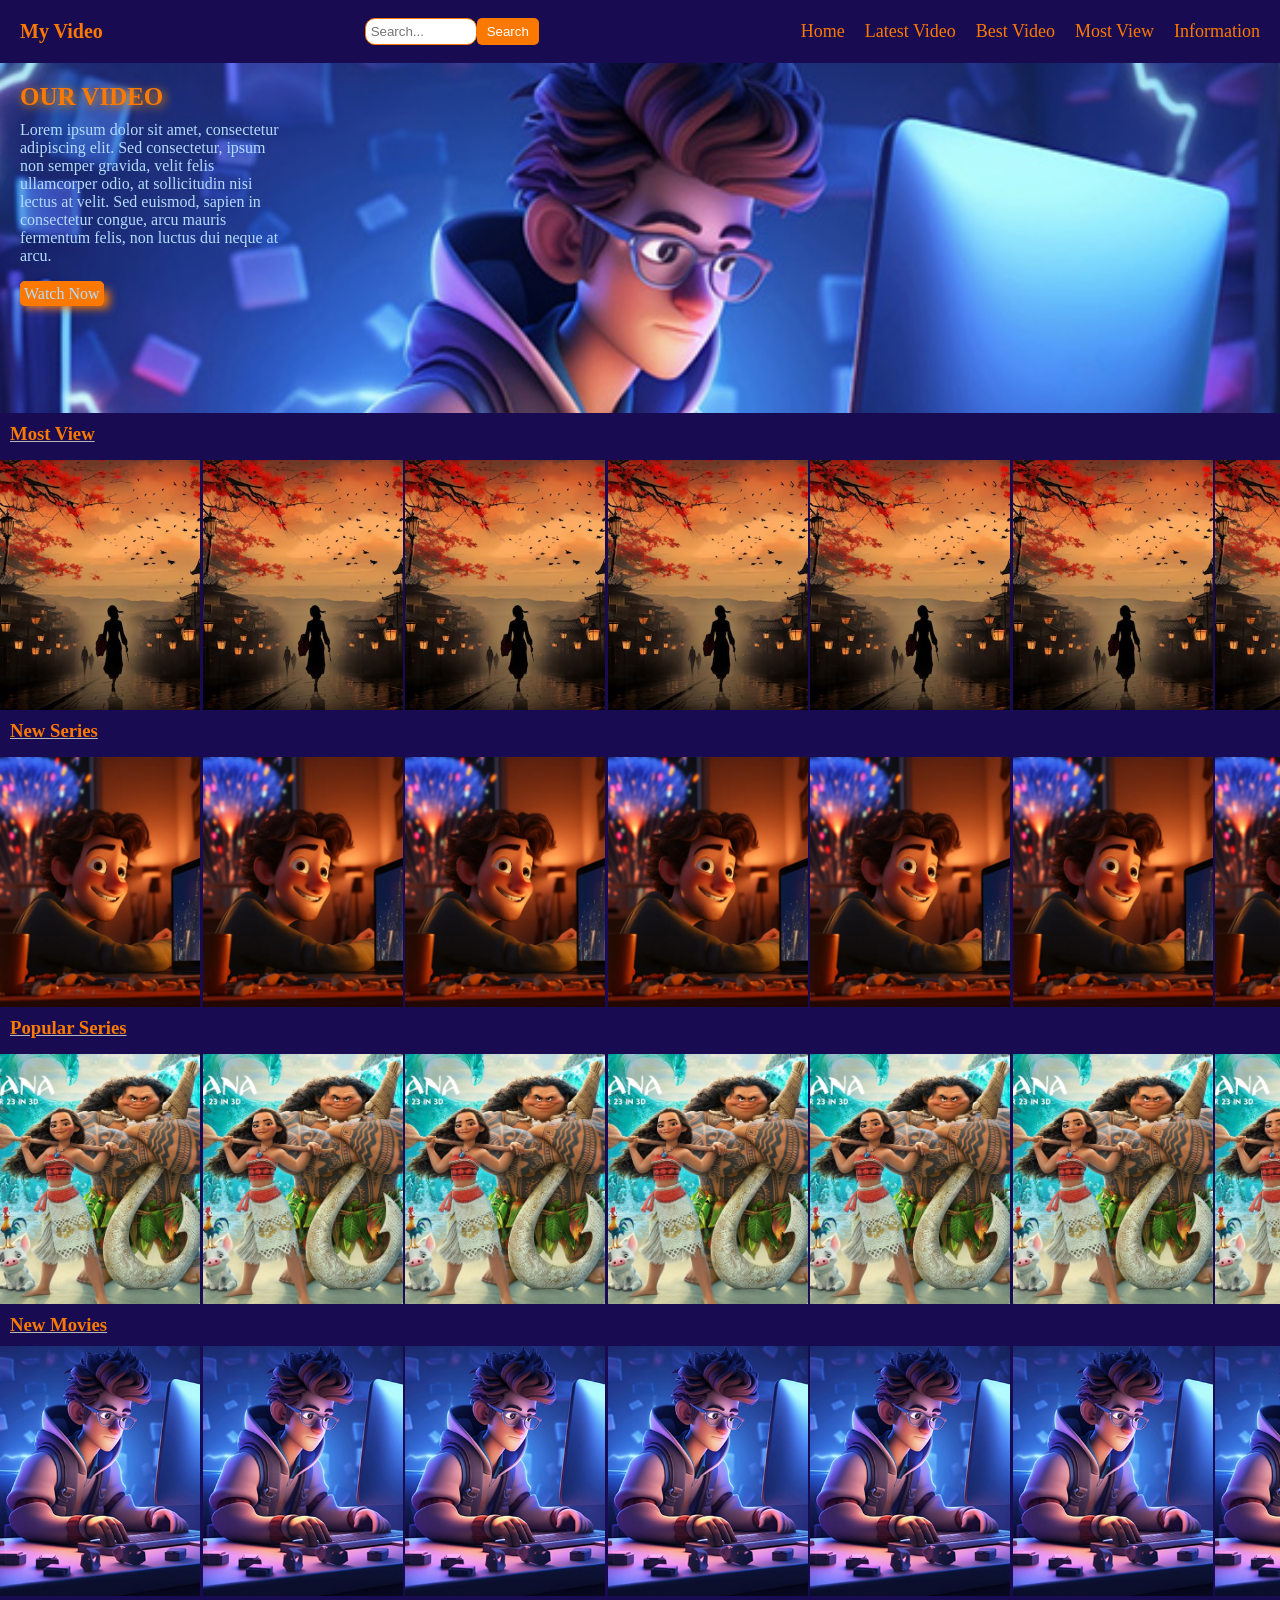
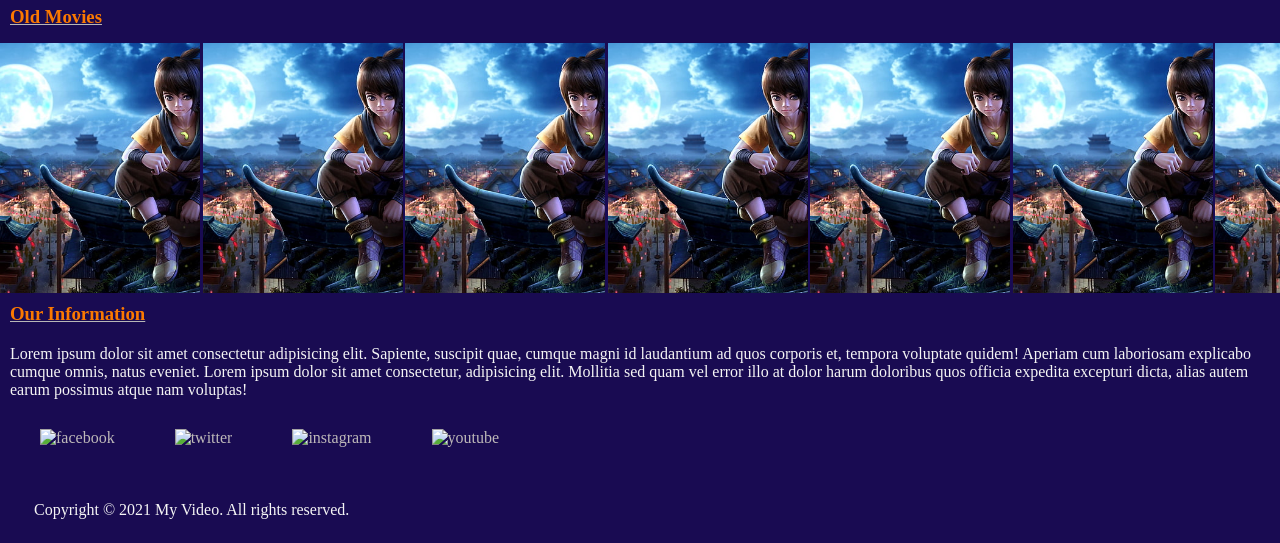
==== movies/My-Website/movies/index.html @ b5e2079a "Add files via upload" ====
<!DOCTYPE html>
<html lang="en">
  <head>
    <meta charset="UTF-8" />
    <meta name="viewport" content="width=device-width, initial-scale=1.0" />
    <title>Our Video</title>
    <link rel="stylesheet" href="./css/style.css" />
    <style>
      body {
        height: 2000px;
      }
    </style>
  </head>
  <body>
    <div class="container">
      <div class="navbar">
        <div class="logo">
          <h1 class="header fontSize-20">My Video</h1>
        </div>
        <div class="search">
          <input type="text" placeholder="Search..." />
          <button>Search</button>
        </div>
        <div class="list">
          <ul>
            <li>
              <a href="#">Home</a>
            </li>
            <li>
              <a href="#">Latest Video</a>
            </li>
            <li>
              <a href="#">Best Video</a>
            </li>
            <li>
              <a href="#">Most View</a>
            </li>
            <li>
              <a href="#">Information</a>
            </li>
          </ul>
        </div>
      </div>
      <div class="main-image">
        <div class="main-card">
          <div class="card-contant">
            <h2 class="head">Our Video</h2>
            <p>
              Lorem ipsum dolor sit amet, consectetur adipiscing elit. Sed consectetur,
              ipsum non semper gravida, velit felis ullamcorper odio, at sollicitudin
              nisi lectus at velit. Sed euismod, sapien in consectetur congue, arcu
              mauris fermentum felis, non luctus dui neque at arcu.
            </p>
            <div class="box-button">
              <a href="#" class="card-link box-shadow">Watch Now</a>
            </div>
          </div>
        </div>
      </div>
      <h3 class="heading mb-5">Most View</h3>
      <div class="latest-movies">
        <div class="card-list">
          <div class="card"><img src="./css/images/animation-1.avif" alt="#"></div>
            <div class="card"><img src="./css/images/animation-1.avif" alt="#"></div>
          <div class="card"><img src="./css/images/animation-1.avif" alt="#"></div>
          <div class="card"><img src="./css/images/animation-1.avif" alt="#"></div>
          <div class="card"><img src="./css/images/animation-1.avif" alt="#"></div>
          <div class="card"><img src="./css/images/animation-1.avif" alt="#"></div>
          <div class="card"><img src="./css/images/animation-1.avif" alt="#"></div>
          <div class="card"><img src="./css/images/animation-1.avif" alt="#"></div>
          <div class="card"><img src="./css/images/animation-1.avif" alt="#"></div>
          <div class="card"><img src="./css/images/animation-1.avif" alt="#"></div>
        </div>
      </div>
      <h3 class="heading mb-5">New Series</h3>
      <div class="latest-movies">
        <div class="card-list">
          <div class="card"><img src="./css/images/animation-2.webp" alt="#"></div>
          <div class="card"><img src="./css/images/animation-2.webp" alt="#"></div>
          <div class="card"><img src="./css/images/animation-2.webp" alt="#"></div>
          <div class="card"><img src="./css/images/animation-2.webp" alt="#"></div>
          <div class="card"><img src="./css/images/animation-2.webp" alt="#"></div>
          <div class="card"><img src="./css/images/animation-2.webp" alt="#"></div>
          <div class="card"><img src="./css/images/animation-2.webp" alt="#"></div>
          <div class="card"><img src="./css/images/animation-2.webp" alt="#"></div>
          <div class="card"><img src="./css/images/animation-2.webp" alt="#"></div>
          <div class="card"><img src="./css/images/animation-2.webp" alt="#"></div>
        </div>
      </div>
      <h3 class="heading mb-5">Popular Series</h3>
      <div class="latest-movies ">
        <div class="card-list">
          <div class="card"><img src="./css/images/moana.jpg" alt="#"></div>
          <div class="card"><img src="./css/images/moana.jpg" alt="#"></div>
          <div class="card"><img src="./css/images/moana.jpg" alt="#"></div>
          <div class="card"><img src="./css/images/moana.jpg" alt="#"></div>
          <div class="card"><img src="./css/images/moana.jpg" alt="#"></div>
          <div class="card"><img src="./css/images/moana.jpg" alt="#"></div>
          <div class="card"><img src="./css/images/moana.jpg" alt="#"></div>
          <div class="card"><img src="./css/images/moana.jpg" alt="#"></div>
          <div class="card"><img src="./css/images/moana.jpg" alt="#"></div>
          <div class="card"><img src="./css/images/moana.jpg" alt="#"></div>
        </div>
      </div>
      <h3 class="heading">New Movies</h3>
        <div class="latest-movies">
          <div class="card-list">
            <div class="card"><img src="./css/images/animation-4.jpg" alt="#"></div>
            <div class="card"><img src="./css/images/animation-4.jpg" alt="#"></div>
            <div class="card"><img src="./css/images/animation-4.jpg" alt="#"></div>
            <div class="card"><img src="./css/images/animation-4.jpg" alt="#"></div>
            <div class="card"><img src="./css/images/animation-4.jpg" alt="#"></div>
            <div class="card"><img src="./css/images/animation-4.jpg" alt="#"></div>
            <div class="card"><img src="./css/images/animation-4.jpg" alt="#"></div>
            <div class="card"><img src="./css/images/animation-4.jpg" alt="#"></div>
            <div class="card"><img src="./css/images/animation-4.jpg" alt="#"></div>
            <div class="card"><img src="./css/images/animation-4.jpg" alt="#"></div>
          </div>
        </div>
        <h3 class="heading mb-5">Old Movies</h3>
        <div class="latest-movies">
          <div class="card-list">
            <div class="card"><img src="./css/images/animation.jpg" alt="#"></div>
            <div class="card"><img src="./css/images/animation.jpg" alt="#"></div>
            <div class="card"><img src="./css/images/animation.jpg" alt="#"></div>
            <div class="card"><img src="./css/images/animation.jpg" alt="#"></div>
            <div class="card"><img src="./css/images/animation.jpg" alt="#"></div>
            <div class="card"><img src="./css/images/animation.jpg" alt="#"></div>
            <div class="card"><img src="./css/images/animation.jpg" alt="#"></div>
            <div class="card"><img src="./css/images/animation.jpg" alt="#"></div>
            <div class="card"><img src="./css/images/animation.jpg" alt="#"></div>
            <div class="card"><img src="./css/images/animation.jpg" alt="#"></div>
          </div>
        </div>
          
          <footer class="footer">
            <h3 class="heading">Our Information</h3>
            <p >
              Lorem ipsum dolor sit amet consectetur adipisicing elit. Sapiente, suscipit quae, cumque magni id laudantium ad quos corporis et, tempora voluptate quidem! Aperiam cum laboriosam explicabo cumque omnis, natus eveniet.
              Lorem ipsum dolor sit amet consectetur, adipisicing elit. Mollitia sed quam vel error illo at dolor harum doloribus quos officia expedita excepturi dicta, alias autem earum possimus atque nam voluptas!
            </p>
            <div class="social-media">
              <a href="#"><img src="./img/facebook.png" alt="facebook" /></a>
              <a href="#"><img src="./img/twitter.png" alt="twitter" /></a>
              <a href="#"><img src="./img/instagram.png" alt="instagram" /></a>
              <a href="#"><img src="./img/youtube.png" alt="youtube" /></a>
            </div>
            <p class="footer-text">Copyright © 2021 My Video. All rights reserved.</p>
          </footer>
      </div>
    </div>
  </body>
</html>
---- movies/My-Website/movies/css/style.css ----
@import url("./components/variable.css");

@import url("./components/globle.css");

@import url("./components/navbar.css");

@import url("./components/initialize.css");
@import url("./components/heading.css");
@import url("./components/text.css");

@import url("./components/card.css");

@import url("./components/image.css");
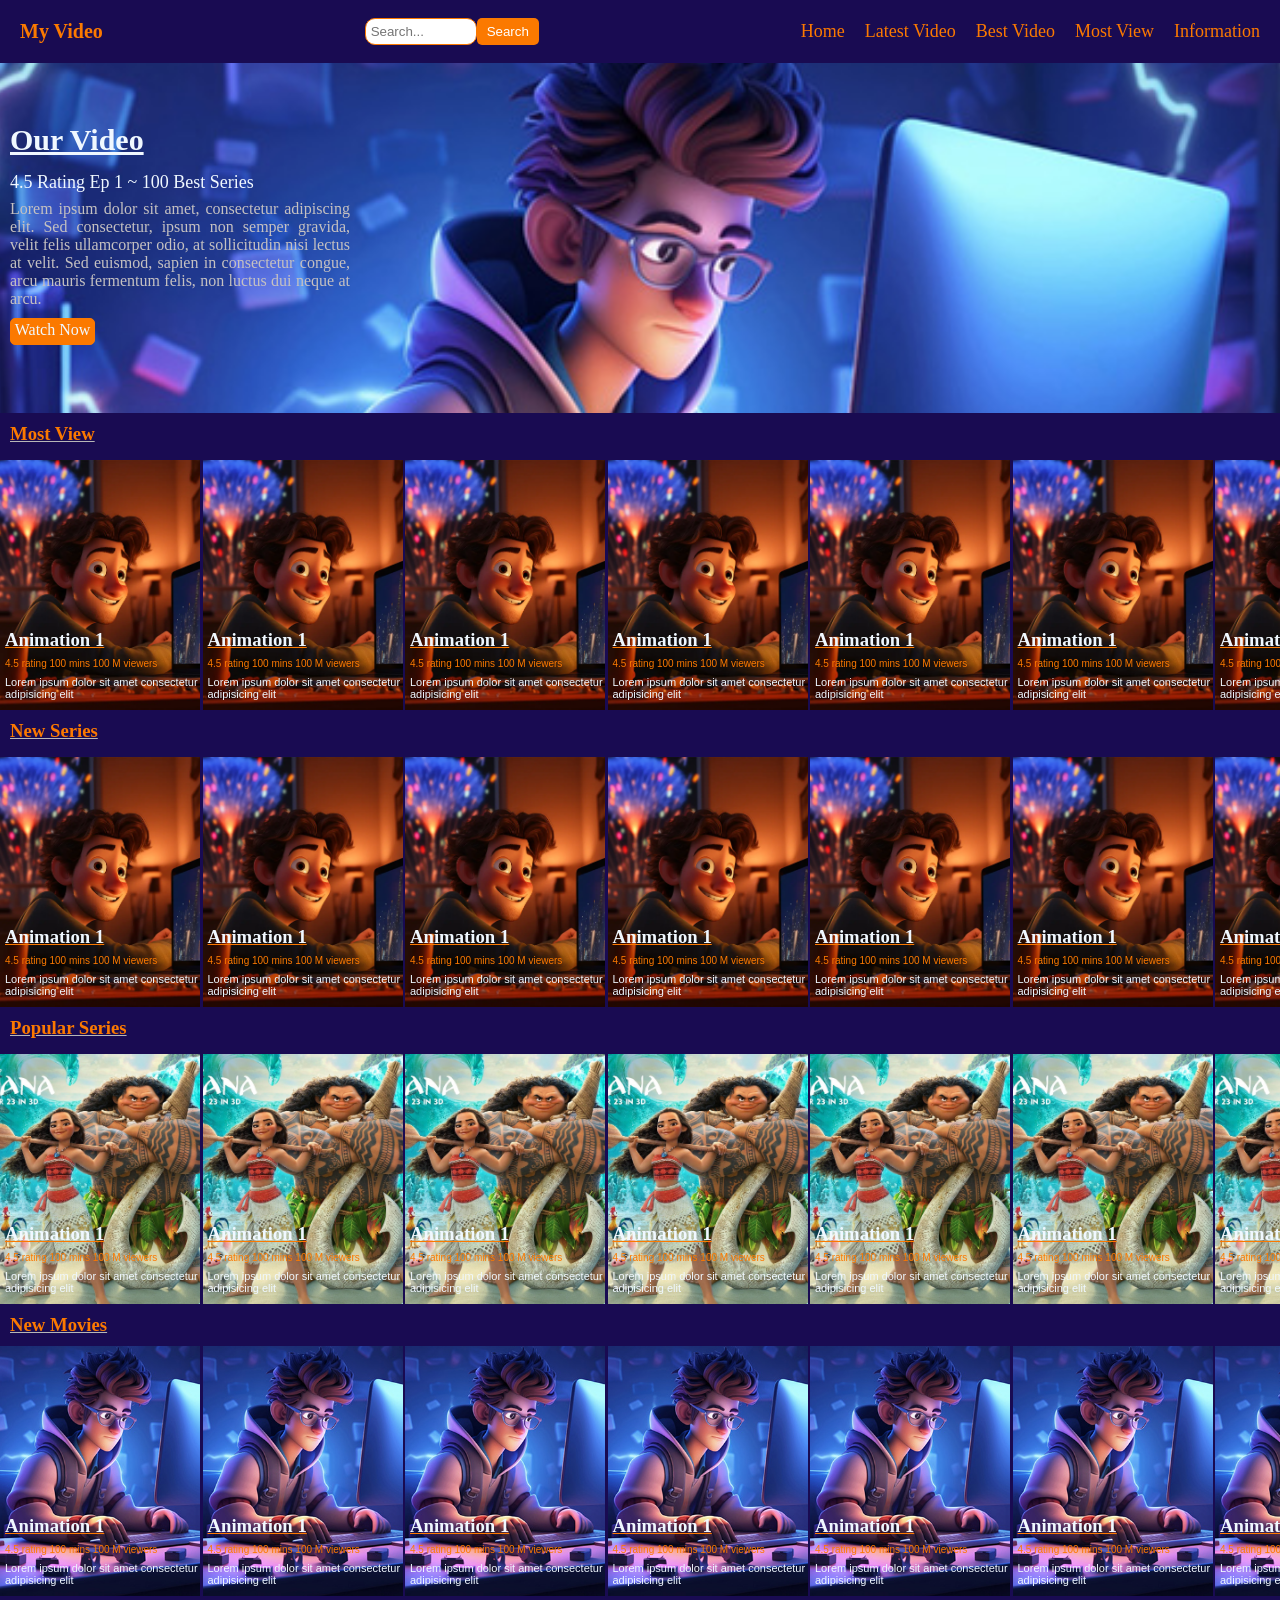
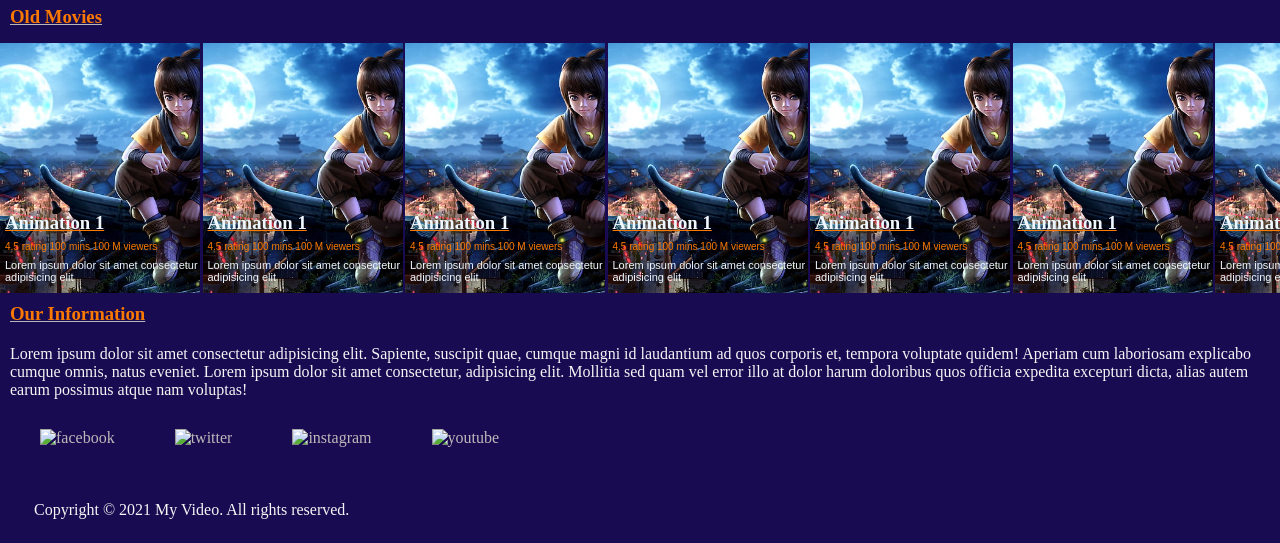
==== commit 1a901133: "Add files via upload" ====
--- a/movies/My-Website/movies/index.html
+++ b/movies/My-Website/movies/index.html
@@ -1,153 +1,913 @@
 <!DOCTYPE html>
 <html lang="en">
-  <head>
-    <meta charset="UTF-8" />
-    <meta name="viewport" content="width=device-width, initial-scale=1.0" />
-    <title>Our Video</title>
-    <link rel="stylesheet" href="./css/style.css" />
-    <style>
-      body {
-        height: 2000px;
-      }
-    </style>
-  </head>
-  <body>
-    <div class="container">
-      <div class="navbar">
-        <div class="logo">
-          <h1 class="header fontSize-20">My Video</h1>
-        </div>
-        <div class="search">
-          <input type="text" placeholder="Search..." />
-          <button>Search</button>
-        </div>
-        <div class="list">
-          <ul>
-            <li>
-              <a href="#">Home</a>
-            </li>
-            <li>
-              <a href="#">Latest Video</a>
-            </li>
-            <li>
-              <a href="#">Best Video</a>
-            </li>
-            <li>
-              <a href="#">Most View</a>
-            </li>
-            <li>
-              <a href="#">Information</a>
-            </li>
-          </ul>
-        </div>
+
+<head>
+  <meta charset="UTF-8" />
+  <meta name="viewport" content="width=device-width, initial-scale=1.0" />
+  <title>Our Video</title>
+  <link rel="stylesheet" href="./css/style.css" />
+  <style>
+    body {
+      height: 2000px;
+    }
+  </style>
+</head>
+
+<body>
+  <div class="container">
+    <div class="navbar">
+      <div class="logo">
+        <h1 class="header fontSize-20">My Video</h1>
       </div>
-      <div class="main-image">
-        <div class="main-card">
-          <div class="card-contant">
-            <h2 class="head">Our Video</h2>
-            <p>
-              Lorem ipsum dolor sit amet, consectetur adipiscing elit. Sed consectetur,
-              ipsum non semper gravida, velit felis ullamcorper odio, at sollicitudin
-              nisi lectus at velit. Sed euismod, sapien in consectetur congue, arcu
-              mauris fermentum felis, non luctus dui neque at arcu.
-            </p>
-            <div class="box-button">
-              <a href="#" class="card-link box-shadow">Watch Now</a>
-            </div>
-          </div>
-        </div>
+      <div class="search">
+        <input type="text" placeholder="Search..." />
+        <button>Search</button>
       </div>
-      <h3 class="heading mb-5">Most View</h3>
-      <div class="latest-movies">
-        <div class="card-list">
-          <div class="card"><img src="./css/images/animation-1.avif" alt="#"></div>
-            <div class="card"><img src="./css/images/animation-1.avif" alt="#"></div>
-          <div class="card"><img src="./css/images/animation-1.avif" alt="#"></div>
-          <div class="card"><img src="./css/images/animation-1.avif" alt="#"></div>
-          <div class="card"><img src="./css/images/animation-1.avif" alt="#"></div>
-          <div class="card"><img src="./css/images/animation-1.avif" alt="#"></div>
-          <div class="card"><img src="./css/images/animation-1.avif" alt="#"></div>
-          <div class="card"><img src="./css/images/animation-1.avif" alt="#"></div>
-          <div class="card"><img src="./css/images/animation-1.avif" alt="#"></div>
-          <div class="card"><img src="./css/images/animation-1.avif" alt="#"></div>
-        </div>
-      </div>
-      <h3 class="heading mb-5">New Series</h3>
-      <div class="latest-movies">
-        <div class="card-list">
-          <div class="card"><img src="./css/images/animation-2.webp" alt="#"></div>
-          <div class="card"><img src="./css/images/animation-2.webp" alt="#"></div>
-          <div class="card"><img src="./css/images/animation-2.webp" alt="#"></div>
-          <div class="card"><img src="./css/images/animation-2.webp" alt="#"></div>
-          <div class="card"><img src="./css/images/animation-2.webp" alt="#"></div>
-          <div class="card"><img src="./css/images/animation-2.webp" alt="#"></div>
-          <div class="card"><img src="./css/images/animation-2.webp" alt="#"></div>
-          <div class="card"><img src="./css/images/animation-2.webp" alt="#"></div>
-          <div class="card"><img src="./css/images/animation-2.webp" alt="#"></div>
-          <div class="card"><img src="./css/images/animation-2.webp" alt="#"></div>
-        </div>
-      </div>
-      <h3 class="heading mb-5">Popular Series</h3>
-      <div class="latest-movies ">
-        <div class="card-list">
-          <div class="card"><img src="./css/images/moana.jpg" alt="#"></div>
-          <div class="card"><img src="./css/images/moana.jpg" alt="#"></div>
-          <div class="card"><img src="./css/images/moana.jpg" alt="#"></div>
-          <div class="card"><img src="./css/images/moana.jpg" alt="#"></div>
-          <div class="card"><img src="./css/images/moana.jpg" alt="#"></div>
-          <div class="card"><img src="./css/images/moana.jpg" alt="#"></div>
-          <div class="card"><img src="./css/images/moana.jpg" alt="#"></div>
-          <div class="card"><img src="./css/images/moana.jpg" alt="#"></div>
-          <div class="card"><img src="./css/images/moana.jpg" alt="#"></div>
-          <div class="card"><img src="./css/images/moana.jpg" alt="#"></div>
-        </div>
-      </div>
-      <h3 class="heading">New Movies</h3>
-        <div class="latest-movies">
-          <div class="card-list">
-            <div class="card"><img src="./css/images/animation-4.jpg" alt="#"></div>
-            <div class="card"><img src="./css/images/animation-4.jpg" alt="#"></div>
-            <div class="card"><img src="./css/images/animation-4.jpg" alt="#"></div>
-            <div class="card"><img src="./css/images/animation-4.jpg" alt="#"></div>
-            <div class="card"><img src="./css/images/animation-4.jpg" alt="#"></div>
-            <div class="card"><img src="./css/images/animation-4.jpg" alt="#"></div>
-            <div class="card"><img src="./css/images/animation-4.jpg" alt="#"></div>
-            <div class="card"><img src="./css/images/animation-4.jpg" alt="#"></div>
-            <div class="card"><img src="./css/images/animation-4.jpg" alt="#"></div>
-            <div class="card"><img src="./css/images/animation-4.jpg" alt="#"></div>
-          </div>
-        </div>
-        <h3 class="heading mb-5">Old Movies</h3>
-        <div class="latest-movies">
-          <div class="card-list">
-            <div class="card"><img src="./css/images/animation.jpg" alt="#"></div>
-            <div class="card"><img src="./css/images/animation.jpg" alt="#"></div>
-            <div class="card"><img src="./css/images/animation.jpg" alt="#"></div>
-            <div class="card"><img src="./css/images/animation.jpg" alt="#"></div>
-            <div class="card"><img src="./css/images/animation.jpg" alt="#"></div>
-            <div class="card"><img src="./css/images/animation.jpg" alt="#"></div>
-            <div class="card"><img src="./css/images/animation.jpg" alt="#"></div>
-            <div class="card"><img src="./css/images/animation.jpg" alt="#"></div>
-            <div class="card"><img src="./css/images/animation.jpg" alt="#"></div>
-            <div class="card"><img src="./css/images/animation.jpg" alt="#"></div>
-          </div>
-        </div>
-          
-          <footer class="footer">
-            <h3 class="heading">Our Information</h3>
-            <p >
-              Lorem ipsum dolor sit amet consectetur adipisicing elit. Sapiente, suscipit quae, cumque magni id laudantium ad quos corporis et, tempora voluptate quidem! Aperiam cum laboriosam explicabo cumque omnis, natus eveniet.
-              Lorem ipsum dolor sit amet consectetur, adipisicing elit. Mollitia sed quam vel error illo at dolor harum doloribus quos officia expedita excepturi dicta, alias autem earum possimus atque nam voluptas!
-            </p>
-            <div class="social-media">
-              <a href="#"><img src="./img/facebook.png" alt="facebook" /></a>
-              <a href="#"><img src="./img/twitter.png" alt="twitter" /></a>
-              <a href="#"><img src="./img/instagram.png" alt="instagram" /></a>
-              <a href="#"><img src="./img/youtube.png" alt="youtube" /></a>
-            </div>
-            <p class="footer-text">Copyright © 2021 My Video. All rights reserved.</p>
-          </footer>
+      <div class="list">
+        <ul>
+          <li>
+            <a href="#">Home</a>
+          </li>
+          <li>
+            <a href="#">Latest Video</a>
+          </li>
+          <li>
+            <a href="#">Best Video</a>
+          </li>
+          <li>
+            <a href="#">Most View</a>
+          </li>
+          <li>
+            <a href="#">Information</a>
+          </li>
+        </ul>
       </div>
     </div>
-  </body>
-</html>
+    <div class="main-img">
+      <div class="main-card">
+        <div class="main-heading">
+          <h2>Our Video</h2>
+        </div>
+        <div class="main-card-rating">
+          <span>4.5 Rating</span>
+          <span>Ep 1 ~ 100 </span>
+          <span>Best Series</span>
+        </div>
+        <div class="main-card-content">
+          <p>
+            Lorem ipsum dolor sit amet, consectetur adipiscing elit. Sed consectetur,
+            ipsum non semper gravida, velit felis ullamcorper odio, at sollicitudin
+            nisi lectus at velit. Sed euismod, sapien in consectetur congue, arcu
+            mauris fermentum felis, non luctus dui neque at arcu.
+          </p>
+        </div>
+        <div class="main-card-button">
+          <a href="#">Watch Now</a>
+        </div>
+      </div>
+    </div>
+    <h3 class="heading mb-5">Most View</h3>
+    <!-- <div class="latest-movies">
+      <div class="card-list">
+        <div class="card">
+          <img src="./css/images/animation-1.avif" alt="#">
+          <div class="small-card">
+            <h3 class="small-card-hd">Animation 1</h3>
+            <div class="small-rate">
+              <span>4.5 rating</span>
+              <span>100 mins</span>
+              <span>100 M viewers</span>
+            </div>
+            <p class="small-card-contant">
+              Lorem ipsum dolor sit amet consectetur adipisicing elit
+            </p>
+          </div>
+        </div>
+        <div class="card">
+          <img src="./css/images/animation-1.avif" alt="#">
+          <div class="small-card">
+            <h3 class="small-card-hd">Animation 1</h3>
+            <div class="small-rate">
+              <span>4.5 rating</span>
+              <span>100 mins</span>
+              <span>100 M viewers</span>
+            </div>
+            <p class="small-card-contant">
+              Lorem ipsum dolor sit amet consectetur adipisicing elit
+            </p>
+          </div>
+        </div>
+        <div class="card"><img src="./css/images/animation-1.avif" alt="#">
+          <div class="small-card">
+            <h3 class="small-card-hd">Animation 1</h3>
+            <div class="small-rate">
+              <span>4.5 rating</span>
+              <span>100 mins</span>
+              <span>100 M viewers</span>
+            </div>
+            <p class="small-card-contant">
+              Lorem ipsum dolor sit amet consectetur adipisicing elit
+            </p>
+            </div>
+            
+            <div class="small-card">
+              <h3 class="small-card-hd">Animation 1</h3>
+              <div class="small-rate">
+                <span>4.5 rating</span>
+                <span>100 mins</span>
+                <span>100 M viewers</span>
+              </div>
+              <p class="small-card-contant">
+                Lorem ipsum dolor sit amet consectetur adipisicing elit
+              </p>
+            </div>
+          </div>
+        </div>
+        <div class="card"><img src="./css/images/animation-1.avif" alt="#">
+          <div class="small-card">
+            <h3 class="small-card-hd">Animation 1</h3>
+            <div class="small-rate">
+              <span>4.5 rating</span>
+              <span>100 mins</span>
+              <span>100 M viewers</span>
+            </div>
+            <p class="small-card-contant">
+              Lorem ipsum dolor sit amet consectetur adipisicing elit
+            </p>
+          </div>
+        </div>
+        <div class="card"><img src="./css/images/animation-1.avif" alt="#">
+          <div class="small-card">
+            <h3 class="small-card-hd">Animation 1</h3>
+            <div class="small-rate">
+              <span>4.5 rating</span>
+              <span>100 mins</span>
+              <span>100 M viewers</span>
+            </div>
+            <p class="small-card-contant">
+              Lorem ipsum dolor sit amet consectetur adipisicing elit
+            </p>
+          </div>
+        </div>
+        <div class="card"><img src="./css/images/animation-1.avif" alt="#">
+          <div class="small-card">
+            <h3 class="small-card-hd">Animation 1</h3>
+            <div class="small-rate">
+              <span>4.5 rating</span>
+              <span>100 mins</span>
+              <span>100 M viewers</span>
+            </div>
+            <p class="small-card-contant">
+              Lorem ipsum dolor sit amet consectetur adipisicing elit
+            </p>
+          </div>
+        </div>
+        <div class="card"><img src="./css/images/animation-1.avif" alt="#">
+          <div class="small-card">
+            <h3 class="small-card-hd">Animation 1</h3>
+            <div class="small-rate">
+              <span>4.5 rating</span>
+              <span>100 mins</span>
+              <span>100 M viewers</span>
+            </div>
+            <p class="small-card-contant">
+              Lorem ipsum dolor sit amet consectetur adipisicing elit
+            </p>
+          </div>
+        </div>
+        <div class="card"><img src="./css/images/animation-1.avif" alt="#">
+          <div class="small-card">
+            <h3 class="small-card-hd">Animation 1</h3>
+            <div class="small-rate">
+              <span>4.5 rating</span>
+              <span>100 mins</span>
+              <span>100 M viewers</span>
+            </div>
+            <p class="small-card-contant">
+              Lorem ipsum dolor sit amet consectetur adipisicing elit
+            </p>
+          </div>
+        </div>
+        <div class="card"><img src="./css/images/animation-1.avif" alt="#">
+          <div class="small-card">
+            <h3 class="small-card-hd">Animation 1</h3>
+            <div class="small-rate">
+              <span>4.5 rating</span>
+              <span>100 mins</span>
+              <span>100 M viewers</span>
+            </div>
+            <p class="small-card-contant">
+              Lorem ipsum dolor sit amet consectetur adipisicing elit
+            </p>
+          </div>
+        </div>
+        <div class="card"><img src="./css/images/animation-1.avif" alt="#">
+          <div class="small-card">
+            <h3 class="small-card-hd">Animation 1</h3>
+            <div class="small-rate">
+              <span>4.5 rating</span>
+              <span>100 mins</span>
+              <span>100 M viewers</span>
+            </div>
+            <p class="small-card-contant">
+              Lorem ipsum dolor sit amet consectetur adipisicing elit
+            </p>
+          </div>
+        </div>
+      </div> -->
+    <!-- </div> -->
+    <div class="latest-movies">
+      <div class="card-list">
+        <div class="card"><img src="./css/images/animation-2.webp" alt="#">
+          <div class="small-card">
+            <h3 class="small-card-hd">Animation 1</h3>
+            <div class="small-rate">
+              <span>4.5 rating</span>
+              <span>100 mins</span>
+              <span>100 M viewers</span>
+            </div>
+            <p class="small-card-contant">
+              Lorem ipsum dolor sit amet consectetur adipisicing elit
+            </p>
+          </div>
+        </div>
+        <div class="card"><img src="./css/images/animation-2.webp" alt="#">
+          <div class="small-card">
+            <h3 class="small-card-hd">Animation 1</h3>
+            <div class="small-rate">
+              <span>4.5 rating</span>
+              <span>100 mins</span>
+              <span>100 M viewers</span>
+            </div>
+            <p class="small-card-contant">
+              Lorem ipsum dolor sit amet consectetur adipisicing elit
+            </p>
+          </div>
+        </div>
+        <div class="card"><img src="./css/images/animation-2.webp" alt="#">
+          <div class="small-card">
+            <h3 class="small-card-hd">Animation 1</h3>
+            <div class="small-rate">
+              <span>4.5 rating</span>
+              <span>100 mins</span>
+              <span>100 M viewers</span>
+            </div>
+            <p class="small-card-contant">
+              Lorem ipsum dolor sit amet consectetur adipisicing elit
+            </p>
+          </div>
+        </div>
+        <div class="card"><img src="./css/images/animation-2.webp" alt="#">
+          <div class="small-card">
+            <h3 class="small-card-hd">Animation 1</h3>
+            <div class="small-rate">
+              <span>4.5 rating</span>
+              <span>100 mins</span>
+              <span>100 M viewers</span>
+            </div>
+            <p class="small-card-contant">
+              Lorem ipsum dolor sit amet consectetur adipisicing elit
+            </p>
+          </div>
+        </div>
+        <div class="card"><img src="./css/images/animation-2.webp" alt="#">
+          <div class="small-card">
+            <h3 class="small-card-hd">Animation 1</h3>
+            <div class="small-rate">
+              <span>4.5 rating</span>
+              <span>100 mins</span>
+              <span>100 M viewers</span>
+            </div>
+            <p class="small-card-contant">
+              Lorem ipsum dolor sit amet consectetur adipisicing elit
+            </p>
+          </div>
+        </div>
+        <div class="card"><img src="./css/images/animation-2.webp" alt="#">
+          <div class="small-card">
+            <h3 class="small-card-hd">Animation 1</h3>
+            <div class="small-rate">
+              <span>4.5 rating</span>
+              <span>100 mins</span>
+              <span>100 M viewers</span>
+            </div>
+            <p class="small-card-contant">
+              Lorem ipsum dolor sit amet consectetur adipisicing elit
+            </p>
+          </div>
+        </div>
+        <div class="card"><img src="./css/images/animation-2.webp" alt="#">
+          <div class="small-card">
+            <h3 class="small-card-hd">Animation 1</h3>
+            <div class="small-rate">
+              <span>4.5 rating</span>
+              <span>100 mins</span>
+              <span>100 M viewers</span>
+            </div>
+            <p class="small-card-contant">
+              Lorem ipsum dolor sit amet consectetur adipisicing elit
+            </p>
+          </div>
+        </div>
+        <div class="card"><img src="./css/images/animation-2.webp" alt="#">
+          <div class="small-card">
+            <h3 class="small-card-hd">Animation 1</h3>
+            <div class="small-rate">
+              <span>4.5 rating</span>
+              <span>100 mins</span>
+              <span>100 M viewers</span>
+            </div>
+            <p class="small-card-contant">
+              Lorem ipsum dolor sit amet consectetur adipisicing elit
+            </p>
+          </div>
+        </div>
+        <div class="card"><img src="./css/images/animation-2.webp" alt="#">
+          <div class="small-card">
+            <h3 class="small-card-hd">Animation 1</h3>
+            <div class="small-rate">
+              <span>4.5 rating</span>
+              <span>100 mins</span>
+              <span>100 M viewers</span>
+            </div>
+            <p class="small-card-contant">
+              Lorem ipsum dolor sit amet consectetur adipisicing elit
+            </p>
+          </div>
+        </div>
+        <div class="card"><img src="./css/images/animation-2.webp" alt="#">
+          <div class="small-card">
+            <h3 class="small-card-hd">Animation 1</h3>
+            <div class="small-rate">
+              <span>4.5 rating</span>
+              <span>100 mins</span>
+              <span>100 M viewers</span>
+            </div>
+            <p class="small-card-contant">
+              Lorem ipsum dolor sit amet consectetur adipisicing elit
+            </p>
+          </div>
+        </div>
+      </div>
+    </div>
+    <h3 class="heading mb-5">New Series</h3>
+    <div class="latest-movies">
+      <div class="card-list">
+        <div class="card"><img src="./css/images/animation-2.webp" alt="#">
+          <div class="small-card">
+            <h3 class="small-card-hd">Animation 1</h3>
+            <div class="small-rate">
+              <span>4.5 rating</span>
+              <span>100 mins</span>
+              <span>100 M viewers</span>
+            </div>
+            <p class="small-card-contant">
+              Lorem ipsum dolor sit amet consectetur adipisicing elit
+            </p>
+          </div>
+        </div>
+        <div class="card"><img src="./css/images/animation-2.webp" alt="#">
+          <div class="small-card">
+            <h3 class="small-card-hd">Animation 1</h3>
+            <div class="small-rate">
+              <span>4.5 rating</span>
+              <span>100 mins</span>
+              <span>100 M viewers</span>
+            </div>
+            <p class="small-card-contant">
+              Lorem ipsum dolor sit amet consectetur adipisicing elit
+            </p>
+          </div>
+        </div>
+        <div class="card"><img src="./css/images/animation-2.webp" alt="#">
+          <div class="small-card">
+            <h3 class="small-card-hd">Animation 1</h3>
+            <div class="small-rate">
+              <span>4.5 rating</span>
+              <span>100 mins</span>
+              <span>100 M viewers</span>
+            </div>
+            <p class="small-card-contant">
+              Lorem ipsum dolor sit amet consectetur adipisicing elit
+            </p>
+          </div>
+        </div>
+        <div class="card"><img src="./css/images/animation-2.webp" alt="#">
+          <div class="small-card">
+            <h3 class="small-card-hd">Animation 1</h3>
+            <div class="small-rate">
+              <span>4.5 rating</span>
+              <span>100 mins</span>
+              <span>100 M viewers</span>
+            </div>
+            <p class="small-card-contant">
+              Lorem ipsum dolor sit amet consectetur adipisicing elit
+            </p>
+          </div>
+        </div>
+        <div class="card"><img src="./css/images/animation-2.webp" alt="#">
+          <div class="small-card">
+            <h3 class="small-card-hd">Animation 1</h3>
+            <div class="small-rate">
+              <span>4.5 rating</span>
+              <span>100 mins</span>
+              <span>100 M viewers</span>
+            </div>
+            <p class="small-card-contant">
+              Lorem ipsum dolor sit amet consectetur adipisicing elit
+            </p>
+          </div>
+        </div>
+        <div class="card"><img src="./css/images/animation-2.webp" alt="#">
+          <div class="small-card">
+            <h3 class="small-card-hd">Animation 1</h3>
+            <div class="small-rate">
+              <span>4.5 rating</span>
+              <span>100 mins</span>
+              <span>100 M viewers</span>
+            </div>
+            <p class="small-card-contant">
+              Lorem ipsum dolor sit amet consectetur adipisicing elit
+            </p>
+          </div>
+        </div>
+        <div class="card"><img src="./css/images/animation-2.webp" alt="#">
+          <div class="small-card">
+            <h3 class="small-card-hd">Animation 1</h3>
+            <div class="small-rate">
+              <span>4.5 rating</span>
+              <span>100 mins</span>
+              <span>100 M viewers</span>
+            </div>
+            <p class="small-card-contant">
+              Lorem ipsum dolor sit amet consectetur adipisicing elit
+            </p>
+          </div>
+        </div>
+        <div class="card"><img src="./css/images/animation-2.webp" alt="#">
+          <div class="small-card">
+            <h3 class="small-card-hd">Animation 1</h3>
+            <div class="small-rate">
+              <span>4.5 rating</span>
+              <span>100 mins</span>
+              <span>100 M viewers</span>
+            </div>
+            <p class="small-card-contant">
+              Lorem ipsum dolor sit amet consectetur adipisicing elit
+            </p>
+          </div>
+        </div>
+        <div class="card"><img src="./css/images/animation-2.webp" alt="#">
+          <div class="small-card">
+            <h3 class="small-card-hd">Animation 1</h3>
+            <div class="small-rate">
+              <span>4.5 rating</span>
+              <span>100 mins</span>
+              <span>100 M viewers</span>
+            </div>
+            <p class="small-card-contant">
+              Lorem ipsum dolor sit amet consectetur adipisicing elit
+            </p>
+          </div>
+        </div>
+        <div class="card"><img src="./css/images/animation-2.webp" alt="#">
+          <div class="small-card">
+            <h3 class="small-card-hd">Animation 1</h3>
+            <div class="small-rate">
+              <span>4.5 rating</span>
+              <span>100 mins</span>
+              <span>100 M viewers</span>
+            </div>
+            <p class="small-card-contant">
+              Lorem ipsum dolor sit amet consectetur adipisicing elit
+            </p>
+          </div>
+        </div>
+      </div>
+    </div>
+    <h3 class="heading mb-5">Popular Series</h3>
+    <div class="latest-movies ">
+      <div class="card-list">
+        <div class="card"><img src="./css/images/moana.jpg" alt="#">
+          <div class="small-card">
+            <h3 class="small-card-hd">Animation 1</h3>
+            <div class="small-rate">
+              <span>4.5 rating</span>
+              <span>100 mins</span>
+              <span>100 M viewers</span>
+            </div>
+            <p class="small-card-contant">
+              Lorem ipsum dolor sit amet consectetur adipisicing elit
+            </p>
+          </div>
+        </div>
+        <div class="card"><img src="./css/images/moana.jpg" alt="#">
+          <div class="small-card">
+            <h3 class="small-card-hd">Animation 1</h3>
+            <div class="small-rate">
+              <span>4.5 rating</span>
+              <span>100 mins</span>
+              <span>100 M viewers</span>
+            </div>
+            <p class="small-card-contant">
+              Lorem ipsum dolor sit amet consectetur adipisicing elit
+            </p>
+          </div>
+        </div>
+        <div class="card"><img src="./css/images/moana.jpg" alt="#">
+          <div class="small-card">
+            <h3 class="small-card-hd">Animation 1</h3>
+            <div class="small-rate">
+              <span>4.5 rating</span>
+              <span>100 mins</span>
+              <span>100 M viewers</span>
+            </div>
+            <p class="small-card-contant">
+              Lorem ipsum dolor sit amet consectetur adipisicing elit
+            </p>
+          </div>
+        </div>
+        <div class="card"><img src="./css/images/moana.jpg" alt="#">
+          <div class="small-card">
+            <h3 class="small-card-hd">Animation 1</h3>
+            <div class="small-rate">
+              <span>4.5 rating</span>
+              <span>100 mins</span>
+              <span>100 M viewers</span>
+            </div>
+            <p class="small-card-contant">
+              Lorem ipsum dolor sit amet consectetur adipisicing elit
+            </p>
+          </div>
+        </div>
+        <div class="card"><img src="./css/images/moana.jpg" alt="#">
+          <div class="small-card">
+            <h3 class="small-card-hd">Animation 1</h3>
+            <div class="small-rate">
+              <span>4.5 rating</span>
+              <span>100 mins</span>
+              <span>100 M viewers</span>
+            </div>
+            <p class="small-card-contant">
+              Lorem ipsum dolor sit amet consectetur adipisicing elit
+            </p>
+          </div>
+        </div>
+        <div class="card"><img src="./css/images/moana.jpg" alt="#">
+          <div class="small-card">
+            <h3 class="small-card-hd">Animation 1</h3>
+            <div class="small-rate">
+              <span>4.5 rating</span>
+              <span>100 mins</span>
+              <span>100 M viewers</span>
+            </div>
+            <p class="small-card-contant">
+              Lorem ipsum dolor sit amet consectetur adipisicing elit
+            </p>
+          </div>
+        </div>
+        <div class="card"><img src="./css/images/moana.jpg" alt="#">
+          <div class="small-card">
+            <h3 class="small-card-hd">Animation 1</h3>
+            <div class="small-rate">
+              <span>4.5 rating</span>
+              <span>100 mins</span>
+              <span>100 M viewers</span>
+            </div>
+            <p class="small-card-contant">
+              Lorem ipsum dolor sit amet consectetur adipisicing elit
+            </p>
+          </div>
+        </div>
+        <div class="card"><img src="./css/images/moana.jpg" alt="#">
+          <div class="small-card">
+            <h3 class="small-card-hd">Animation 1</h3>
+            <div class="small-rate">
+              <span>4.5 rating</span>
+              <span>100 mins</span>
+              <span>100 M viewers</span>
+            </div>
+            <p class="small-card-contant">
+              Lorem ipsum dolor sit amet consectetur adipisicing elit
+            </p>
+          </div>
+        </div>
+        <div class="card"><img src="./css/images/moana.jpg" alt="#">
+          <div class="small-card">
+            <h3 class="small-card-hd">Animation 1</h3>
+            <div class="small-rate">
+              <span>4.5 rating</span>
+              <span>100 mins</span>
+              <span>100 M viewers</span>
+            </div>
+            <p class="small-card-contant">
+              Lorem ipsum dolor sit amet consectetur adipisicing elit
+            </p>
+          </div>
+        </div>
+        <div class="card"><img src="./css/images/moana.jpg" alt="#">
+          <div class="small-card">
+            <h3 class="small-card-hd">Animation 1</h3>
+            <div class="small-rate">
+              <span>4.5 rating</span>
+              <span>100 mins</span>
+              <span>100 M viewers</span>
+            </div>
+            <p class="small-card-contant">
+              Lorem ipsum dolor sit amet consectetur adipisicing elit
+            </p>
+          </div>
+        </div>
+      </div>
+    </div>
+    <h3 class="heading">New Movies</h3>
+    <div class="latest-movies">
+      <div class="card-list">
+        <div class="card"><img src="./css/images/animation-4.jpg" alt="#">
+          <div class="small-card">
+            <h3 class="small-card-hd">Animation 1</h3>
+            <div class="small-rate">
+              <span>4.5 rating</span>
+              <span>100 mins</span>
+              <span>100 M viewers</span>
+            </div>
+            <p class="small-card-contant">
+              Lorem ipsum dolor sit amet consectetur adipisicing elit
+            </p>
+          </div>
+        </div>
+        <div class="card"><img src="./css/images/animation-4.jpg" alt="#">
+          <div class="small-card">
+            <h3 class="small-card-hd">Animation 1</h3>
+            <div class="small-rate">
+              <span>4.5 rating</span>
+              <span>100 mins</span>
+              <span>100 M viewers</span>
+            </div>
+            <p class="small-card-contant">
+              Lorem ipsum dolor sit amet consectetur adipisicing elit
+            </p>
+          </div>
+        </div>
+        <div class="card"><img src="./css/images/animation-4.jpg" alt="#">
+          <div class="small-card">
+            <h3 class="small-card-hd">Animation 1</h3>
+            <div class="small-rate">
+              <span>4.5 rating</span>
+              <span>100 mins</span>
+              <span>100 M viewers</span>
+            </div>
+            <p class="small-card-contant">
+              Lorem ipsum dolor sit amet consectetur adipisicing elit
+            </p>
+          </div>
+        </div>
+        <div class="card"><img src="./css/images/animation-4.jpg" alt="#">
+          <div class="small-card">
+            <h3 class="small-card-hd">Animation 1</h3>
+            <div class="small-rate">
+              <span>4.5 rating</span>
+              <span>100 mins</span>
+              <span>100 M viewers</span>
+            </div>
+            <p class="small-card-contant">
+              Lorem ipsum dolor sit amet consectetur adipisicing elit
+            </p>
+          </div>
+        </div>
+        <div class="card"><img src="./css/images/animation-4.jpg" alt="#">
+          <div class="small-card">
+            <h3 class="small-card-hd">Animation 1</h3>
+            <div class="small-rate">
+              <span>4.5 rating</span>
+              <span>100 mins</span>
+              <span>100 M viewers</span>
+            </div>
+            <p class="small-card-contant">
+              Lorem ipsum dolor sit amet consectetur adipisicing elit
+            </p>
+          </div>
+        </div>
+        <div class="card"><img src="./css/images/animation-4.jpg" alt="#">
+          <div class="small-card">
+            <h3 class="small-card-hd">Animation 1</h3>
+            <div class="small-rate">
+              <span>4.5 rating</span>
+              <span>100 mins</span>
+              <span>100 M viewers</span>
+            </div>
+            <p class="small-card-contant">
+              Lorem ipsum dolor sit amet consectetur adipisicing elit
+            </p>
+          </div>
+        </div>
+        <div class="card"><img src="./css/images/animation-4.jpg" alt="#">
+          <div class="small-card">
+            <h3 class="small-card-hd">Animation 1</h3>
+            <div class="small-rate">
+              <span>4.5 rating</span>
+              <span>100 mins</span>
+              <span>100 M viewers</span>
+            </div>
+            <p class="small-card-contant">
+              Lorem ipsum dolor sit amet consectetur adipisicing elit
+            </p>
+          </div>
+        </div>
+        <div class="card"><img src="./css/images/animation-4.jpg" alt="#">
+          <div class="small-card">
+            <h3 class="small-card-hd">Animation 1</h3>
+            <div class="small-rate">
+              <span>4.5 rating</span>
+              <span>100 mins</span>
+              <span>100 M viewers</span>
+            </div>
+            <p class="small-card-contant">
+              Lorem ipsum dolor sit amet consectetur adipisicing elit
+            </p>
+          </div>
+        </div>
+        <div class="card"><img src="./css/images/animation-4.jpg" alt="#">
+          <div class="small-card">
+            <h3 class="small-card-hd">Animation 1</h3>
+            <div class="small-rate">
+              <span>4.5 rating</span>
+              <span>100 mins</span>
+              <span>100 M viewers</span>
+            </div>
+            <p class="small-card-contant">
+              Lorem ipsum dolor sit amet consectetur adipisicing elit
+            </p>
+          </div>
+        </div>
+        <div class="card"><img src="./css/images/animation-4.jpg" alt="#">
+          <div class="small-card">
+            <h3 class="small-card-hd">Animation 1</h3>
+            <div class="small-rate">
+              <span>4.5 rating</span>
+              <span>100 mins</span>
+              <span>100 M viewers</span>
+            </div>
+            <p class="small-card-contant">
+              Lorem ipsum dolor sit amet consectetur adipisicing elit
+            </p>
+          </div>
+        </div>
+      </div>
+    </div>
+    <h3 class="heading mb-5">Old Movies</h3>
+    <div class="latest-movies">
+      <div class="card-list">
+        <div class="card"><img src="./css/images/animation.jpg" alt="#">
+          <div class="small-card">
+            <h3 class="small-card-hd">Animation 1</h3>
+            <div class="small-rate">
+              <span>4.5 rating</span>
+              <span>100 mins</span>
+              <span>100 M viewers</span>
+            </div>
+            <p class="small-card-contant">
+              Lorem ipsum dolor sit amet consectetur adipisicing elit
+            </p>
+          </div>
+        </div>
+        <div class="card"><img src="./css/images/animation.jpg" alt="#">
+          <div class="small-card">
+            <h3 class="small-card-hd">Animation 1</h3>
+            <div class="small-rate">
+              <span>4.5 rating</span>
+              <span>100 mins</span>
+              <span>100 M viewers</span>
+            </div>
+            <p class="small-card-contant">
+              Lorem ipsum dolor sit amet consectetur adipisicing elit
+            </p>
+          </div>
+        </div>
+        <div class="card"><img src="./css/images/animation.jpg" alt="#">
+          <div class="small-card">
+            <h3 class="small-card-hd">Animation 1</h3>
+            <div class="small-rate">
+              <span>4.5 rating</span>
+              <span>100 mins</span>
+              <span>100 M viewers</span>
+            </div>
+            <p class="small-card-contant">
+              Lorem ipsum dolor sit amet consectetur adipisicing elit
+            </p>
+          </div>
+        </div>
+        <div class="card"><img src="./css/images/animation.jpg" alt="#">
+          <div class="small-card">
+            <h3 class="small-card-hd">Animation 1</h3>
+            <div class="small-rate">
+              <span>4.5 rating</span>
+              <span>100 mins</span>
+              <span>100 M viewers</span>
+            </div>
+            <p class="small-card-contant">
+              Lorem ipsum dolor sit amet consectetur adipisicing elit
+            </p>
+          </div>
+        </div>
+        <div class="card"><img src="./css/images/animation.jpg" alt="#">
+          <div class="small-card">
+            <h3 class="small-card-hd">Animation 1</h3>
+            <div class="small-rate">
+              <span>4.5 rating</span>
+              <span>100 mins</span>
+              <span>100 M viewers</span>
+            </div>
+            <p class="small-card-contant">
+              Lorem ipsum dolor sit amet consectetur adipisicing elit
+            </p>
+          </div>
+        </div>
+        <div class="card"><img src="./css/images/animation.jpg" alt="#">
+          <div class="small-card">
+            <h3 class="small-card-hd">Animation 1</h3>
+            <div class="small-rate">
+              <span>4.5 rating</span>
+              <span>100 mins</span>
+              <span>100 M viewers</span>
+            </div>
+            <p class="small-card-contant">
+              Lorem ipsum dolor sit amet consectetur adipisicing elit
+            </p>
+          </div>
+        </div>
+        <div class="card"><img src="./css/images/animation.jpg" alt="#">
+          <div class="small-card">
+            <h3 class="small-card-hd">Animation 1</h3>
+            <div class="small-rate">
+              <span>4.5 rating</span>
+              <span>100 mins</span>
+              <span>100 M viewers</span>
+            </div>
+            <p class="small-card-contant">
+              Lorem ipsum dolor sit amet consectetur adipisicing elit
+            </p>
+          </div>
+        </div>
+        <div class="card"><img src="./css/images/animation.jpg" alt="#">
+          <div class="small-card">
+            <h3 class="small-card-hd">Animation 1</h3>
+            <div class="small-rate">
+              <span>4.5 rating</span>
+              <span>100 mins</span>
+              <span>100 M viewers</span>
+            </div>
+            <p class="small-card-contant">
+              Lorem ipsum dolor sit amet consectetur adipisicing elit
+            </p>
+          </div>
+        </div>
+        <div class="card"><img src="./css/images/animation.jpg" alt="#">
+          <div class="small-card">
+            <h3 class="small-card-hd">Animation 1</h3>
+            <div class="small-rate">
+              <span>4.5 rating</span>
+              <span>100 mins</span>
+              <span>100 M viewers</span>
+            </div>
+            <p class="small-card-contant">
+              Lorem ipsum dolor sit amet consectetur adipisicing elit
+            </p>
+          </div>
+        </div>
+        <div class="card"><img src="./css/images/animation.jpg" alt="#">
+          <div class="small-card">
+            <h3 class="small-card-hd">Animation 1</h3>
+            <div class="small-rate">
+              <span>4.5 rating</span>
+              <span>100 mins</span>
+              <span>100 M viewers</span>
+            </div>
+            <p class="small-card-contant">
+              Lorem ipsum dolor sit amet consectetur adipisicing elit
+            </p>
+          </div>
+        </div>
+      </div>
+    </div>
+
+    <footer class="footer">
+      <h3 class="heading">Our Information</h3>
+      <p>
+        Lorem ipsum dolor sit amet consectetur adipisicing elit. Sapiente, suscipit quae, cumque magni id laudantium ad
+        quos corporis et, tempora voluptate quidem! Aperiam cum laboriosam explicabo cumque omnis, natus eveniet.
+        Lorem ipsum dolor sit amet consectetur, adipisicing elit. Mollitia sed quam vel error illo at dolor harum
+        doloribus quos officia expedita excepturi dicta, alias autem earum possimus atque nam voluptas!
+      </p>
+      <div class="social-media">
+        <a href="#"><img src="./img/facebook.png" alt="facebook" /></a>
+        <a href="#"><img src="./img/twitter.png" alt="twitter" /></a>
+        <a href="#"><img src="./img/instagram.png" alt="instagram" /></a>
+        <a href="#"><img src="./img/youtube.png" alt="youtube" /></a>
+      </div>
+      <p class="footer-text">Copyright © 2021 My Video. All rights reserved.</p>
+    </footer>
+  </div>
+  </div>
+</body>
+</html>
--- a/movies/My-Website/movies/css/style.css
+++ b/movies/My-Website/movies/css/style.css
@@ -4,10 +4,11 @@
 
 @import url("./components/navbar.css");
 
-@import url("./components/initialize.css");
+@import url("./components/uilities.css");
 @import url("./components/heading.css");
 @import url("./components/text.css");
 
 @import url("./components/card.css");
 
-@import url("./components/image.css");+@import url("./components/image.css");
+@import url("./components/_main-card.css");
